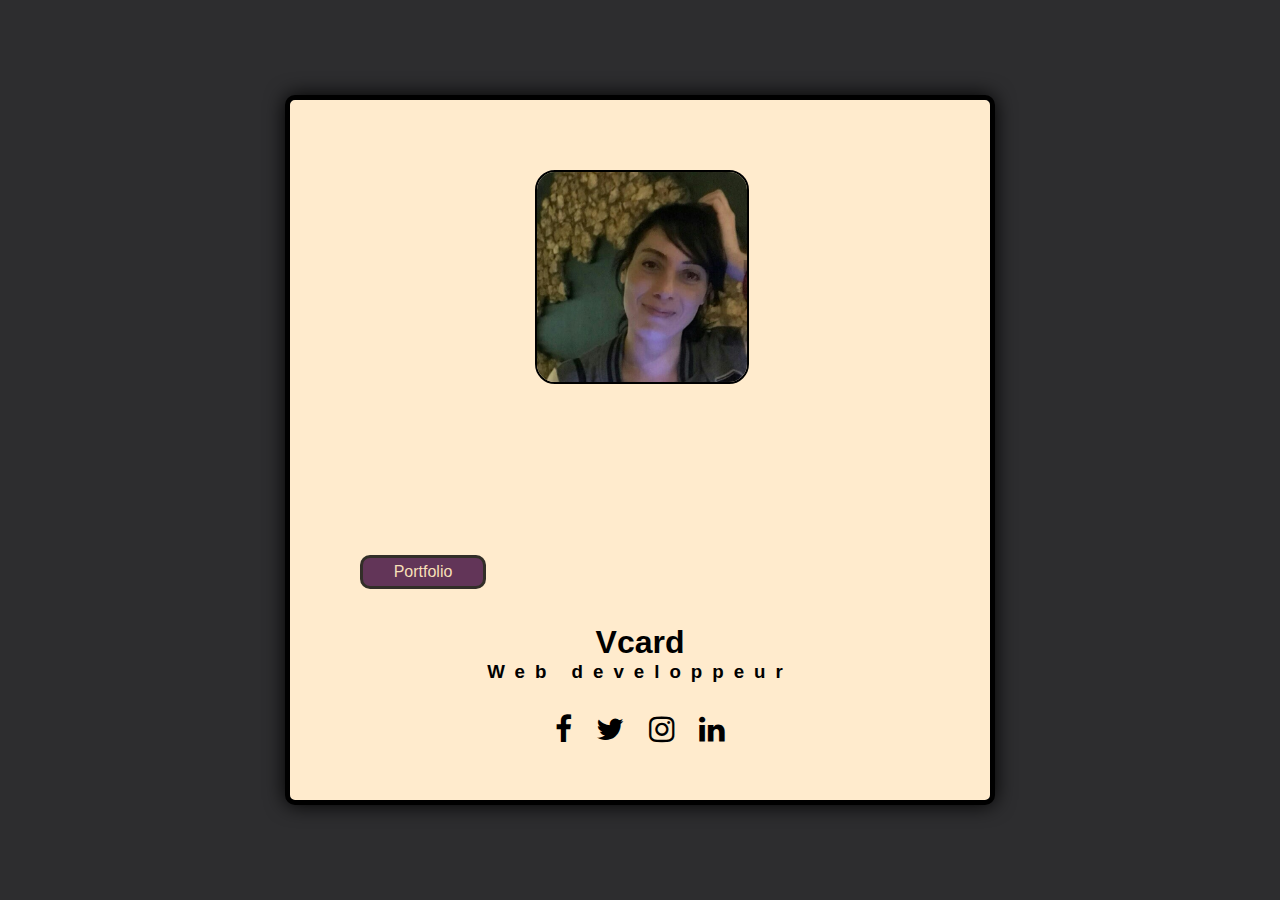
==== index.html @ acc3f6d4 "first commit" ====
<!DOCTYPE html>
<html lang="fr">
<head>
    <meta charset="UTF-8">
    <meta name="viewport" content="width=device-width, initial-scale=1.0">
    <title>Vcard Anne-Sophie Simana</title>
    <link rel="stylesheet" href="style.css">
    <link rel="stylesheet" href="https://cdnjs.cloudflare.com/ajax/libs/font-awesome/4.7.0/css/font-awesome.min.css"">
</head>
<body>
    <div class="card">
        <div class="content">
            <div>
                <div class="download">
                    <a href="https://anso2410.github.io/CV/" title="Cv A-S Simana" target="_blank">Download CV</a>
                </div>
                
                <h1>Vcard</h1>
                <h3>Web developpeur</h3>
                <ul>
                    <li>
                        <a href=""><i class="fa fa-facebook" aria-hidden="true"></i></a>
                    </li>
                    <li>
                        <a href=""><i class="fa fa-twitter" aria-hidden="true"></i></a>
                    </li>
                    <li>
                        <a href=""><i class="fa fa-instagram" aria-hidden="true"></i></a>
                    </li>
                    <li>
                        <a href=""><i class="fa fa-linkedin" aria-hidden="true"></i></a>
                    </li>
                </ul>
            </div>
        </div>
        <div class="image">
            <img src="img/photo-cv.jpg" alt="">
        </div>
        <div class="portfolio">
            <a href="#">Portfolio</a>
        </div>
        <div>
            
        </div>
        <div>

        </div>
    </div>
</body>
</html>
---- style.css ----
* {
  margin: 0;
  padding: 0;
  font-family: sans-serif;
}

body {
  background: #2d2d2f;
}
a {
  text-decoration: none;
  color: wheat;
}

.card {
  width: 700px;
  height: 700px;
  box-shadow: 0 0 20px rgba(0, 0, 0.9);
  background-color: blanchedalmond;
  position: absolute;
  left: 50%;
  top: 50%;
  transform: translate(-50%, -50%);
  border: 5px solid #000;
  border-radius: 10px;
  transition: 1s;
}
.content {
  position: absolute;
  width: 100%;
  height: 100%;
  text-align: center;
}
.content div {
  margin-top: 70%;
}
.content h3 {
  letter-spacing: 10px;
  color: black;
}
.content ul {
  list-style-type: none;
  margin: 20px;
}
.content ul li {
  display: inline-block;
  padding: 10px;
}
.content ul li a {
  font-size: 30px;
  color: black;
  transition: 1s;
}
i.fa:hover {
  cursor: pointer;
  color: #ff926b;
  transform: scale(1.3);
  transition: 0.5s;
}
.image {
  position: absolute;
  width: 30%;
  height: 30%;
  right: 35%;
  top: 10%;
  transition: 1s;
}
.image img {
  position: absolute;
  width: 100%;
  height: 100%;
  border: 2px solid black;
  border-radius: 20px;
}
.card:hover .image {
  transform: scale(0.7) translateY(-200px);
}
.download {
  position: relative;
  bottom: 300px;
  left: 40%;
  width: 110px;
  border: 3px solid black;
  border-radius: 10px;
  padding: 5px;
  background: rgb(59, 8, 59);
  opacity: 0.8;
}

.portfolio {
  position: absolute;
  top: 65%;
  left: 10%;
  background: rgb(59, 8, 59);
  opacity: 0.8;
  padding: 5px;
  width: 110px;
  border: 3px solid black;
  border-radius: 10px; 
  text-align: center; 
}
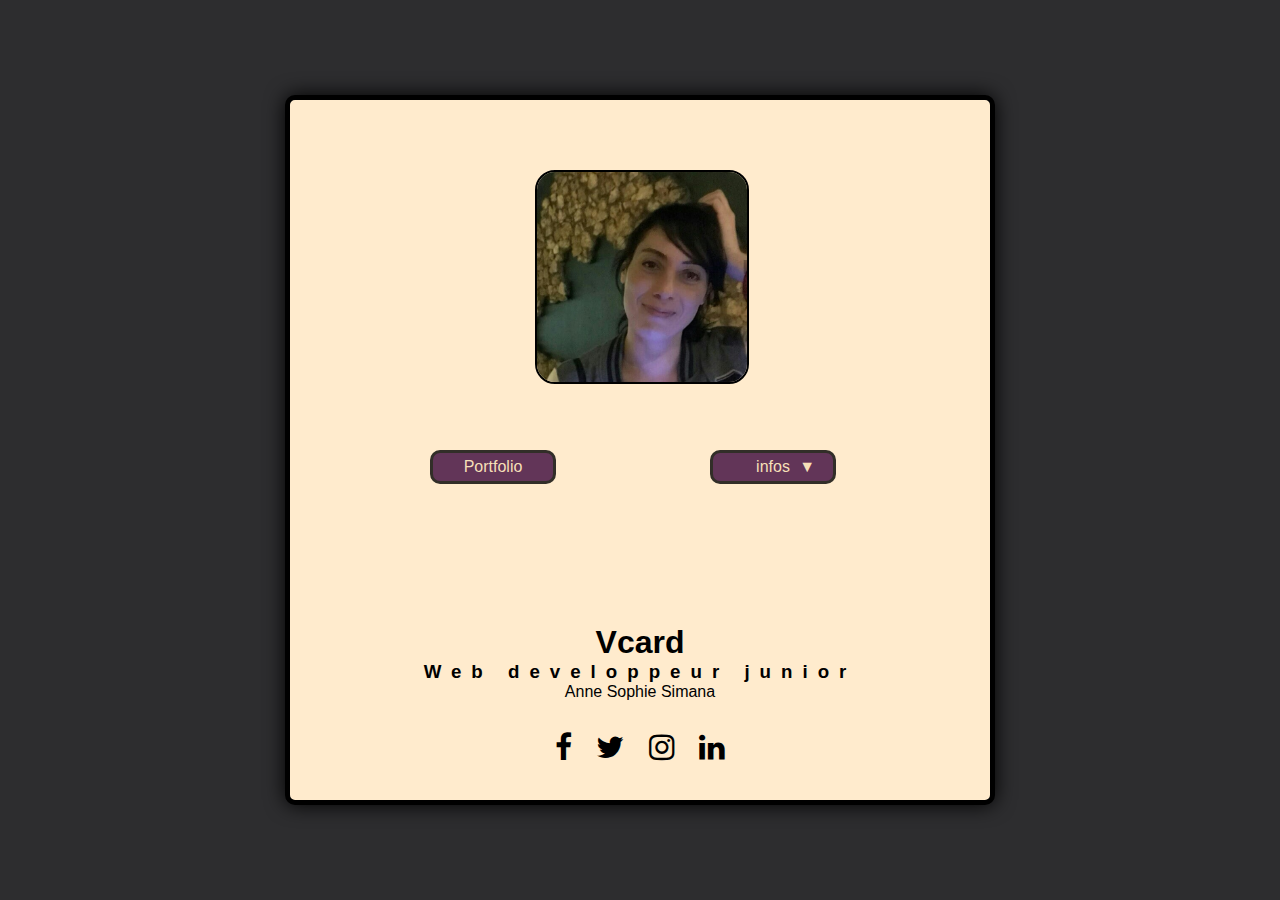
==== commit a2137aaa: "scrollbar-info" ====
--- a/index.html
+++ b/index.html
@@ -1,50 +1,59 @@
 <!DOCTYPE html>
 <html lang="fr">
-<head>
-    <meta charset="UTF-8">
-    <meta name="viewport" content="width=device-width, initial-scale=1.0">
+  <head>
+    <meta charset="UTF-8" />
+    <meta name="viewport" content="width=device-width, initial-scale=1.0" />
     <title>Vcard Anne-Sophie Simana</title>
-    <link rel="stylesheet" href="style.css">
-    <link rel="stylesheet" href="https://cdnjs.cloudflare.com/ajax/libs/font-awesome/4.7.0/css/font-awesome.min.css"">
-</head>
-<body>
+    <link rel="stylesheet" href="style.css" />
+    <link rel="stylesheet" href="info.css">
+    <link rel="stylesheet"
+    href="https://cdnjs.cloudflare.com/ajax/libs/font-awesome/4.7.0/css/font-awesome.min.css"">
+  </head>
+  <body>
     <div class="card">
-        <div class="content">
-            <div>
-                <div class="download">
-                    <a href="https://anso2410.github.io/CV/" title="Cv A-S Simana" target="_blank">Download CV</a>
-                </div>
-                
-                <h1>Vcard</h1>
-                <h3>Web developpeur</h3>
-                <ul>
-                    <li>
-                        <a href=""><i class="fa fa-facebook" aria-hidden="true"></i></a>
-                    </li>
-                    <li>
-                        <a href=""><i class="fa fa-twitter" aria-hidden="true"></i></a>
-                    </li>
-                    <li>
-                        <a href=""><i class="fa fa-instagram" aria-hidden="true"></i></a>
-                    </li>
-                    <li>
-                        <a href=""><i class="fa fa-linkedin" aria-hidden="true"></i></a>
-                    </li>
-                </ul>
-            </div>
+      <div class="content">
+        <div>
+          <div class="download">
+            <a
+              href="https://anso2410.github.io/CV/"
+              title="Cv A-S Simana"
+              target="_blank"
+              >Download CV</a
+            >
+          </div>
+
+          <h1>Vcard</h1>
+          <h3>Web developpeur junior</h3>
+          <p>Anne Sophie Simana</p>
+          <ul>
+            <li>
+              <a href=""><i class="fa fa-facebook" aria-hidden="true"></i></a>
+            </li>
+            <li>
+              <a href=""><i class="fa fa-twitter" aria-hidden="true"></i></a>
+            </li>
+            <li>
+              <a href=""><i class="fa fa-instagram" aria-hidden="true"></i></a>
+            </li>
+            <li>
+              <a href=""><i class="fa fa-linkedin" aria-hidden="true"></i></a>
+            </li>
+          </ul>
         </div>
-        <div class="image">
-            <img src="img/photo-cv.jpg" alt="">
+      </div>
+      <div class="image">
+        <img src="img/photo-cv.jpg" alt="" />
+      </div>
+      
+        <div class="portfolio">
+          <a href="#">Portfolio</a>
         </div>
-        <div class="portfolio">
-            <a href="#">Portfolio</a>
+         <div class="info">
+          <a href="">infos</a>
         </div>
-        <div>
-            
-        </div>
-        <div>
-
-        </div>
+        
+       
+      </div>
     </div>
-</body>
-</html>+  </body>
+</html>
--- a/style.css
+++ b/style.css
@@ -1,102 +1,127 @@
+ 
 * {
-  margin: 0;
-  padding: 0;
-  font-family: sans-serif;
-}
+    margin: 0;
+    padding: 0;
+    font-family: sans-serif;
+  }
+  
+  body {
+    background: #2d2d2f;
+  }
+  a {
+    text-decoration: none;
+    color: wheat;
+    text-align: center;
+  }
+  
+  .card {
+    width: 700px;
+    height: 700px;
+    box-shadow: 0 0 20px rgba(0, 0, 0.9);
+    background-color: blanchedalmond;
+    position: absolute;
+    left: 50%;
+    top: 50%;
+    transform: translate(-50%, -50%);
+    border: 5px solid #000;
+    border-radius: 10px;
+    transition: 1s;
+  }
+  .content {
+    position: absolute;
+    width: 100%;
+    height: 100%;
+    text-align: center;
+  }
+  .content div {
+    margin-top: 70%;
+  }
+  .content h3 {
+    letter-spacing: 10px;
+    color: black;
+  }
+  .content ul {
+    list-style-type: none;
+    margin: 20px;
+  }
+  .content ul li {
+    display: inline-block;
+    padding: 10px;
+  }
+  .content ul li a {
+    font-size: 30px;
+    color: black;
+    transition: 1s;
+  }
+  i.fa:hover {
+    cursor: pointer;
+    color: #ff926b;
+    transform: scale(1.3);
+    transition: 0.5s;
+  }
+  .image {
+    position: absolute;
+    width: 30%;
+    height: 30%;
+    right: 35%;
+    top: 10%;
+    transition: 1s;
+  }
+  .image img {
+    position: absolute;
+    width: 100%;
+    height: 100%;
+    border: 2px solid black;
+    border-radius: 20px;
+  }
+  .card:hover .image {
+    transform: scale(0.7) translateY(-200px);
+  }
+  .download {
+    position: relative;
+    bottom: 300px;
+    left: 40%;
+    width: 110px;
+    border: 3px solid black;
+    border-radius: 10px;
+    padding: 5px;
+    background: rgb(59, 8, 59);
+    opacity: 0.8;
+  }
+  
+  .portfolio {
+    position: absolute;
+    top: 50%;
+    left: 20%;
+    background: rgb(59, 8, 59);
+    opacity: 0.8;
+    padding: 5px;
+    width: 110px;
+    border: 3px solid black;
+    border-radius: 10px; 
+    text-align: center; 
+  }
+  .info {
+    position: absolute;
+    top: 50%;
+    left: 60%;
+    background: rgb(59, 8, 59);
+    opacity: 0.8;
+    padding: 5px;
+    width: 110px;
+    border: 3px solid black;
+    border-radius: 10px; 
+    text-align: center;
+  }
+  .info a {
+      
+  }
+  .info a::after {
+      content: "▼";
+      position: absolute;
+      right: 15%;
 
-body {
-  background: #2d2d2f;
-}
-a {
-  text-decoration: none;
-  color: wheat;
-}
-
-.card {
-  width: 700px;
-  height: 700px;
-  box-shadow: 0 0 20px rgba(0, 0, 0.9);
-  background-color: blanchedalmond;
-  position: absolute;
-  left: 50%;
-  top: 50%;
-  transform: translate(-50%, -50%);
-  border: 5px solid #000;
-  border-radius: 10px;
-  transition: 1s;
-}
-.content {
-  position: absolute;
-  width: 100%;
-  height: 100%;
-  text-align: center;
-}
-.content div {
-  margin-top: 70%;
-}
-.content h3 {
-  letter-spacing: 10px;
-  color: black;
-}
-.content ul {
-  list-style-type: none;
-  margin: 20px;
-}
-.content ul li {
-  display: inline-block;
-  padding: 10px;
-}
-.content ul li a {
-  font-size: 30px;
-  color: black;
-  transition: 1s;
-}
-i.fa:hover {
-  cursor: pointer;
-  color: #ff926b;
-  transform: scale(1.3);
-  transition: 0.5s;
-}
-.image {
-  position: absolute;
-  width: 30%;
-  height: 30%;
-  right: 35%;
-  top: 10%;
-  transition: 1s;
-}
-.image img {
-  position: absolute;
-  width: 100%;
-  height: 100%;
-  border: 2px solid black;
-  border-radius: 20px;
-}
-.card:hover .image {
-  transform: scale(0.7) translateY(-200px);
-}
-.download {
-  position: relative;
-  bottom: 300px;
-  left: 40%;
-  width: 110px;
-  border: 3px solid black;
-  border-radius: 10px;
-  padding: 5px;
-  background: rgb(59, 8, 59);
-  opacity: 0.8;
-}
-
-.portfolio {
-  position: absolute;
-  top: 65%;
-  left: 10%;
-  background: rgb(59, 8, 59);
-  opacity: 0.8;
-  padding: 5px;
-  width: 110px;
-  border: 3px solid black;
-  border-radius: 10px; 
-  text-align: center; 
-}
-
+      
+      
+      
+  }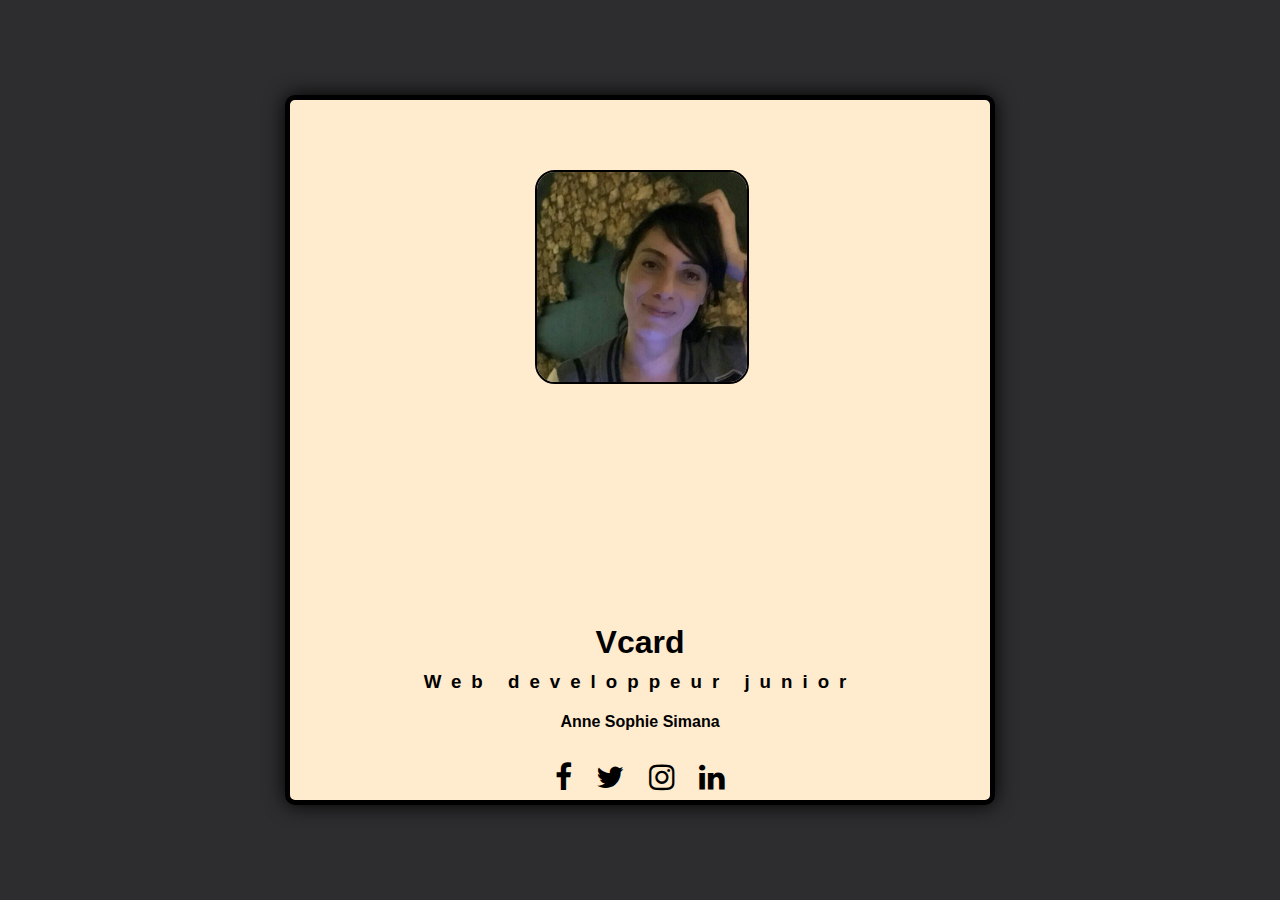
==== commit 41e823d0: "portfolio+cv" ====
--- a/index.html
+++ b/index.html
@@ -5,7 +5,7 @@
     <meta name="viewport" content="width=device-width, initial-scale=1.0" />
     <title>Vcard Anne-Sophie Simana</title>
     <link rel="stylesheet" href="style.css" />
-    <link rel="stylesheet" href="info.css">
+    
     <link rel="stylesheet"
     href="https://cdnjs.cloudflare.com/ajax/libs/font-awesome/4.7.0/css/font-awesome.min.css"">
   </head>
@@ -21,6 +21,7 @@
               >Download CV</a
             >
           </div>
+         
 
           <h1>Vcard</h1>
           <h3>Web developpeur junior</h3>
@@ -44,12 +45,23 @@
       <div class="image">
         <img src="img/photo-cv.jpg" alt="" />
       </div>
-      
-        <div class="portfolio">
-          <a href="#">Portfolio</a>
-        </div>
-         <div class="info">
-          <a href="">infos</a>
+      <div class="portfolio">
+        <a href="#">Portfolio</a>
+      </div>
+       
+        <!-- <div class="info">
+             
+        
+                  <a href="#">Info
+                      
+                  </a> -->
+                
+                  
+                      
+                          
+                     
+                
+          
         </div>
         
        
--- a/style.css
+++ b/style.css
@@ -1,127 +1,132 @@
- 
 * {
-    margin: 0;
-    padding: 0;
-    font-family: sans-serif;
-  }
+  margin: 0;
+  padding: 0;
+  font-family: sans-serif;
+}
+
+body {
+  background: #2d2d2f;
+}
+h3 {
+    padding: 10px;
+   
+}
+h3 + p {
+    font-weight: bold;
+    margin-top: 10px;
+}
+a {
+  text-decoration: none;
+  color: wheat;
+  text-align: center;
+}
+
+.card {
+  width: 700px;
+  height: 700px;
+  box-shadow: 0 0 20px rgba(0, 0, 0.9);
+  background-color: blanchedalmond;
+  position: absolute;
+  left: 50%;
+  top: 50%;
+  transform: translate(-50%, -50%);
+  border: 5px solid #000;
+  border-radius: 10px;
+  transition: 1s;
+}
+.content {
+  position: absolute;
+  width: 100%;
+  height: 100%;
+  text-align: center;
+}
+.content div {
+  margin-top: 70%;
+}
+.content h3 {
+  letter-spacing: 10px;
+  color: black;
+}
+.content ul {
+  list-style-type: none;
+  margin: 20px;
+}
+.content ul li {
+  display: inline-block;
+  padding: 10px;
+}
+.content ul li a {
+  font-size: 30px;
+  color: black;
+  transition: 1s;
+}
+i.fa:hover {
+  cursor: pointer;
+  color: #ff926b;
+  transform: scale(1.3);
+  transition: 0.5s;
+}
+.image {
+  position: absolute;
+  width: 30%;
+  height: 30%;
+  right: 35%;
+  top: 10%;
+  transition: 1s;
+}
+.image img {
+  position: absolute;
+  width: 100%;
+  height: 100%;
+  border: 2px solid black;
+  border-radius: 20px;
+}
+.card:hover .image {
+  transform: scale(0.7) translateY(-200px);
+}
+.download {
+  position: relative;
+  bottom: 250px;
+  left: 40%;
+  width: 110px;
+  border: 3px solid black;
+  border-radius: 10px;
+  padding: 5px;
+  background: rgb(59, 8, 59);
+  opacity: 0.8;
+}
+
+.portfolio {
+  position: absolute;
+  top: 20%;
+  left: 40%;
+  background: rgb(59, 8, 59);
+  opacity: 0.8;
+  padding: 5px;
+  width: 110px;
+  border: 3px solid black;
+  border-radius: 10px;
+  text-align: center;
+  z-index: -1;
+}
+.info {
+  position: absolute;
+  top: 50%;
+  left: 60%;
+  background: rgb(59, 8, 59);
+  opacity: 0.8;
+  padding: 5px;
+  width: 110px;
+  border: 3px solid black;
+  border-radius: 10px;
+  text-align: center;
+}
+
+
+/* .info a::after {
+  content: "▼";
+  position: absolute;
   
-  body {
-    background: #2d2d2f;
-  }
-  a {
-    text-decoration: none;
-    color: wheat;
-    text-align: center;
-  }
-  
-  .card {
-    width: 700px;
-    height: 700px;
-    box-shadow: 0 0 20px rgba(0, 0, 0.9);
-    background-color: blanchedalmond;
-    position: absolute;
-    left: 50%;
-    top: 50%;
-    transform: translate(-50%, -50%);
-    border: 5px solid #000;
-    border-radius: 10px;
-    transition: 1s;
-  }
-  .content {
-    position: absolute;
-    width: 100%;
-    height: 100%;
-    text-align: center;
-  }
-  .content div {
-    margin-top: 70%;
-  }
-  .content h3 {
-    letter-spacing: 10px;
-    color: black;
-  }
-  .content ul {
-    list-style-type: none;
-    margin: 20px;
-  }
-  .content ul li {
-    display: inline-block;
-    padding: 10px;
-  }
-  .content ul li a {
-    font-size: 30px;
-    color: black;
-    transition: 1s;
-  }
-  i.fa:hover {
-    cursor: pointer;
-    color: #ff926b;
-    transform: scale(1.3);
-    transition: 0.5s;
-  }
-  .image {
-    position: absolute;
-    width: 30%;
-    height: 30%;
-    right: 35%;
-    top: 10%;
-    transition: 1s;
-  }
-  .image img {
-    position: absolute;
-    width: 100%;
-    height: 100%;
-    border: 2px solid black;
-    border-radius: 20px;
-  }
-  .card:hover .image {
-    transform: scale(0.7) translateY(-200px);
-  }
-  .download {
-    position: relative;
-    bottom: 300px;
-    left: 40%;
-    width: 110px;
-    border: 3px solid black;
-    border-radius: 10px;
-    padding: 5px;
-    background: rgb(59, 8, 59);
-    opacity: 0.8;
-  }
-  
-  .portfolio {
-    position: absolute;
-    top: 50%;
-    left: 20%;
-    background: rgb(59, 8, 59);
-    opacity: 0.8;
-    padding: 5px;
-    width: 110px;
-    border: 3px solid black;
-    border-radius: 10px; 
-    text-align: center; 
-  }
-  .info {
-    position: absolute;
-    top: 50%;
-    left: 60%;
-    background: rgb(59, 8, 59);
-    opacity: 0.8;
-    padding: 5px;
-    width: 110px;
-    border: 3px solid black;
-    border-radius: 10px; 
-    text-align: center;
-  }
-  .info a {
-      
-  }
-  .info a::after {
-      content: "▼";
-      position: absolute;
-      right: 15%;
+} */
 
-      
-      
-      
-  }+
